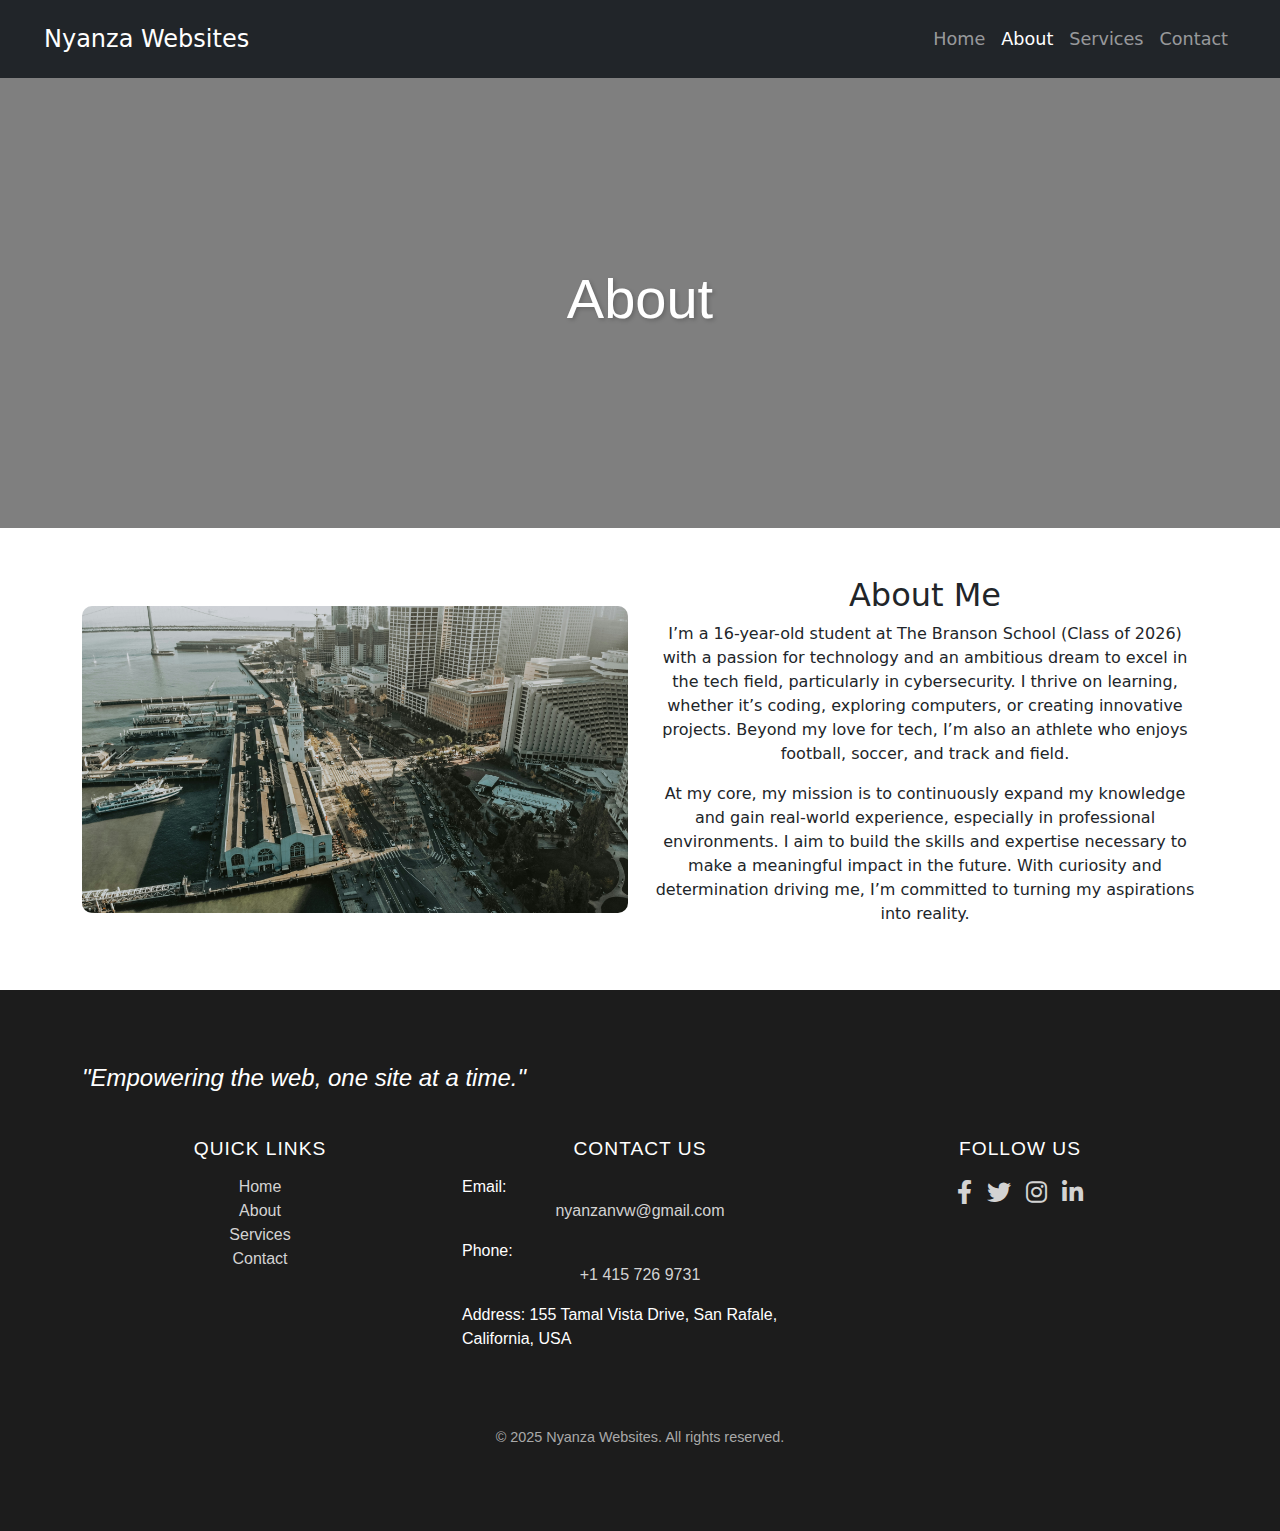
==== about.html @ a4156ca7 "everything" ====
<!DOCTYPE html>
<html lang="en">

<head>
    <meta charset="UTF-8">
    <meta name="viewport" content="width=device-width, initial-scale=1.0">
    <title>Basic Landing Page</title>
    <!-- Bootstrap 5 CDN -->
    <link href="https://cdn.jsdelivr.net/npm/bootstrap@5.3.0-alpha1/dist/css/bootstrap.min.css" rel="stylesheet">
    <link rel="stylesheet" href="style.css">
    <link rel="stylesheet" href="https://cdnjs.cloudflare.com/ajax/libs/font-awesome/6.0.0/css/all.min.css">
</head>

<body>

    <!-- Navbar -->
    <nav class="navbar navbar-expand-lg navbar-dark bg-dark sticky-top">
        <div class="container-fluid">
            <a class="navbar-brand" href="#">Nyanza Websites</a>
            <button class="navbar-toggler" type="button" data-bs-toggle="collapse" data-bs-target="#navbarNav"
                aria-controls="navbarNav" aria-expanded="false" aria-label="Toggle navigation">
                <span class="navbar-toggler-icon"></span>
            </button>
            <div class="collapse navbar-collapse" id="navbarNav">
                <ul class="navbar-nav ms-auto">
                    <li class="nav-item">
                        <a class="nav-link" href="index.html">Home</a>
                    </li>
                    <li class="nav-item">
                        <a class="nav-link active" href="#">About</a>
                    </li>
                    <li class="nav-item">
                        <a class="nav-link" href="services.html">Services</a>
                    </li>
                    <li class="nav-item">
                        <a class="nav-link" href="contact.html">Contact</a>
                    </li>
                </ul>
            </div>
        </div>
    </nav>


    <!-- Hero Section -->
    <section class="hero-2 about-hero">
        <div class="hero-overlay-2"></div>
        <div class="hero-text text-center">
            <h1 class="display-4">About</h1>
        </div>
    </section>


    <!-- About Section -->
    <section id="about" class="py-5">
        <div class="container">
            <div class="row">
                <!-- Image on the left -->
                <div class="col-md-6">
                    <img src="assets/images/hero-image.jpg" alt="About Me Image" class="img-fluid rounded-square">
                </div>
                <!-- Title and description on the right -->
                <div class="col-md-6 d-flex flex-column justify-content-center">
                    <h2>About Me</h2>
                    <p>I’m a 16-year-old student at The Branson School (Class of 2026) with a passion for technology and
                        an ambitious dream to excel in the tech field, particularly in cybersecurity. I thrive on
                        learning, whether it’s coding, exploring computers, or creating innovative projects. Beyond my
                        love for tech, I’m also an athlete who enjoys football, soccer, and track and field.
                    </p>
                    <p>At my core, my mission is to continuously expand my knowledge and gain real-world experience,
                        especially in professional environments. I aim to build the skills and expertise necessary to
                        make a meaningful impact in the future. With curiosity and determination driving me, I’m
                        committed to turning my aspirations into reality.</p>
                </div>
            </div>
        </div>
    </section>

    <!-- Footer -->
    <footer class="footer">
        <div class="container text-center text-md-start">
            <!-- Row 1: Quote -->
            <div class="row py-4">
                <div class="col-12">
                    <h4 class="footer-quote">"Empowering the web, one site at a time."</h4>
                </div>
            </div>

            <!-- Row 2: Links and Social Media -->
            <div class="row text-center text-md-start">
                <!-- Column 1: Navigation -->
                <div class="col-md-4 mb-4">
                    <h5 class="footer-heading">Quick Links</h5>
                    <ul class="list-unstyled">
                        <li><a href="#" class="footer-link">Home</a></li>
                        <li><a href="#about" class="footer-link">About</a></li>
                        <li><a href="#services" class="footer-link">Services</a></li>
                        <li><a href="#contact" class="footer-link">Contact</a></li>
                    </ul>
                </div>
                <!-- Column 2: Contact Information -->
                <div class="col-md-4 mb-4" class="contact-us">
                    <h5 class="footer-heading">Contact Us</h5>
                    <p>Email:<a href="mailto:nyanzanvw@gmail.com" class="footer-link">nyanzanvw@gmail.com</a>
                    </p>
                    <p>Phone: <a href="tel:+14157269731" class="footer-link">+1 415 726 9731</a></p>
                    <p>Address: 155 Tamal Vista Drive, San Rafale, California, USA</p>
                </div>
                <!-- Column 3: Social Media -->
                <div class="col-md-4 mb-4">
                    <h5 class="footer-heading">Follow Us</h5>
                    <div class="footer-social-icons">
                        <a href="#" class="footer-social-icon"><i class="fab fa-facebook-f"></i></a>
                        <a href="#" class="footer-social-icon"><i class="fab fa-twitter"></i></a>
                        <a href="#" class="footer-social-icon"><i class="fab fa-instagram"></i></a>
                        <a href="#" class="footer-social-icon"><i class="fab fa-linkedin-in"></i></a>
                    </div>
                </div>
            </div>

            <!-- Row 3: Copyright -->
            <div class="row">
                <div class="col-12 text-center py-3">
                    <p class="footer-copyright">
                        © 2025 Nyanza Websites. All rights reserved.
                    </p>
                </div>
            </div>
        </div>
    </footer>


    <!-- Bootstrap JS and Dependencies -->
    <script src="https://cdn.jsdelivr.net/npm/@popperjs/core@2.11.6/dist/umd/popper.min.js"></script>
    <script src="https://cdn.jsdelivr.net/npm/bootstrap@5.3.0-alpha1/dist/js/bootstrap.min.js"></script>
</body>

</html>
---- style.css ----
:root {
    --light-purple: #F9F5FF;
    --soft-purple: #D4C2FC;
    --muted-purple: #998FC7;
    --dark-gray: #28262C;
}

html {
    scroll-behavior: smooth;
}

body {
    text-align: center;
}

/* Hero Section Styling */
.hero {
    background-image: url('assets/images/hero-image.jpg');
    background-size: cover;
    background-position: center;
    height: 100vh;
    display: flex;
    align-items: center;
    justify-content: center;
    position: relative;
    overflow: hidden;
}

.hero-overlay {
    position: absolute;
    top: 0;
    left: 0;
    width: 100%;
    height: 100%;
    background-color: rgba(0, 0, 0, 0); /* Initial transparent overlay */
    transition: background-color 0.3s ease; /* Smooth transition */
    z-index: 1; /* Ensure it's over the background but under text */
}

.hero-overlay-2 {
    position: absolute;
    top: 0;
    left: 0;
    width: 100%;
    height: 100%;
    background-color: rgba(0, 0, 0, 0.5); /* Initial transparent overlay */
    transition: background-color 0.3s ease; /* Smooth transition */
    z-index: 1; /* Ensure it's over the background but under text */
}

.hero-text {
    z-index: 2; /* Ensure text is above the overlay */
}

.hero-text h1 {
    text-shadow: 2px 2px 4px rgba(0, 0, 0, 0.2); /* Lighter shadow for better readability */
    color: white; /* Ensure text is white and not affected by background darkness */
    font-family: 'Arial', sans-serif; /* Example font change */
}

/* Parallax Effect */
.hero {
    background-image: url('assets/images/hero-image.jpg'); /* Your image path */
    background-attachment: fixed;
    background-size: cover;
    background-position: center;
    height: 100vh;
    position: relative;
}

.about-hero {
    background-image: url('assets/images/marin.jpg'); /* Your image path */
    background-attachment: fixed;
    background-size: cover;
    background-position: center;
    height: 50vh;
    position: relative;
}

.services-hero {
    background-image: url('assets/images/sf.jpg'); /* Your image path */
    background-attachment: fixed;
    background-size: cover;
    background-position: center;
    height: 50vh;
    position: relative;
}

.contact-hero {
    background-image: url('assets/images/marin2.jpg'); /* Your image path */
    background-attachment: fixed;
    background-size: cover;
    background-position: center;
    height: 50vh;
    position: relative;
}

.hero-text {
    position: absolute;
    top: 50%;
    left: 50%;
    transform: translate(-50%, -50%);
    color: white;
    text-align: center;
}

.hero h1, .hero h2 {
    text-shadow: 2px 2px 4px rgba(0, 0, 0, 0.7);
}

/* About Section - Image Adjustment */
#about .row {
    display: flex;
    align-items: center; /* Vertically center the columns */
    justify-content: space-between; /* Ensure proper spacing */
}

#about .col-md-6 {
    display: flex;
    justify-content: center;
    align-items: center;
}

#about .col-md-6 img {
    width: 100%;
    height: 100%;
    object-fit: cover; /* Maintain aspect ratio while filling the container */
    border-radius: 10px; /* Optional: Rounded corners for the image */
    max-width: 100%; /* Ensure image is responsive */
    max-height: 100%; /* Ensure image is responsive */
}

/* Navbar Styling */
nav.navbar {
    padding: 1rem 2rem; /* Increase navbar padding */
}

nav.navbar .navbar-brand {
    font-size: 1.5rem; /* Increase brand font size */
}

nav.navbar .navbar-nav .nav-link {
    font-size: 1.1rem; /* Increase nav-link font size */
}

/* Footer Styling */
footer {
    background-color: #343a40;
}

footer a {
    text-decoration: none;
    color: white;
}

footer a:hover {
    color: #ccc;
}

/* Make sure all sections have responsive padding */
section {
    padding: 50px 0;
}

/* Optional: Adjust font sizes and spacing for smaller screens */
@media (max-width: 768px) {
    h2 {
        font-size: 1.5rem;
    }

    .rounded-square {
        max-width: 300px; /* Make image smaller on mobile */
    }

    /* Ensure text content is not too wide on smaller screens */
    .container {
        padding-left: 15px;
        padding-right: 15px;
    }
}

/* Services Section Styling */
#services {
    background-color: #f9f9f9;
    padding: 40px 0;
    font-family: Arial, sans-serif;
}

#services h2 {
    font-size: 2.5rem;
    margin-bottom: 20px;
}

#services p {
    font-size: 1rem;
    color: #555;
}

/* Services Grid Layout */
.services-grid {
    display: flex;
    flex-wrap: wrap;
    gap: 20px;
    justify-content: center;
}

.service {
    background: #fff;
    border: 1px solid #ddd;
    border-radius: 10px;
    padding: 20px;
    box-shadow: 0 4px 6px rgba(0, 0, 0, 0.1);
    flex: 1 1 calc(50% - 20px); /* Two columns */
    max-width: calc(50% - 20px);
    box-sizing: border-box;
}

.service h3 {
    font-size: 1.5rem;
    margin-bottom: 10px;
}

.service p {
    margin: 10px 0;
    color: #333;
}

.features {
    list-style: none;
    padding: 0;
    margin: 10px 0;
}

.features li {
    margin: 5px 0;
    font-size: 1rem;
}

.features .included {
    color: green;
}

.features .excluded {
    color: red;
}

.price {
    font-size: 1.2rem;
    margin-top: 10px;
    font-weight: bold;
}

.additional-info {
    font-size: 1rem;
    color: #555;
}

.payment-options {
    margin-top: 30px;
}

.payment-options h4 {
    font-size: 1.5rem;
    margin-bottom: 10px;
}

.payment-options ul {
    list-style: none;
    padding: 0;
    margin: 0;
}

.payment-options li {
    margin: 5px 0;
    font-size: 1rem;
    color: #555;
}

/* Responsive Design */
@media (max-width: 768px) {
    .services-grid {
        flex-direction: column;
    }

    .service {
        flex: 1 1 100%;
        max-width: 100%;
    }
}

#contact h4 {
    font-size: 1.8rem;
    margin-bottom: 1rem;
    color: #333;
}

#contact form .form-control {
    border-radius: 5px;
    box-shadow: inset 0 1px 3px rgba(0, 0, 0, 0.1);
}

#contact form .btn {
    background-color: #007bff;
    color: #fff;
    padding: 10px 20px;
    border-radius: 5px;
    transition: background-color 0.3s ease;
}

#contact form .btn:hover {
    background-color: #0056b3;
}

#contact h2 {
    font-size: 2.5rem;
    margin-bottom: 2rem;
    color: #333;
}

#contact form .form-control {
    border-radius: 5px;
    box-shadow: inset 0 1px 3px rgba(0, 0, 0, 0.1);
}

#contact form .btn {
    background-color: #007bff;
    color: #fff;
    padding: 10px 20px;
    border-radius: 5px;
    transition: background-color 0.3s ease;
}

#contact form .btn:hover {
    background-color: #0056b3;
}

.map-container iframe {
    border-radius: 10px;
    box-shadow: 0 4px 10px rgba(0, 0, 0, 0.1);
}

 /* Parallax Effect */
.hero {
    background-image: url('assets/images/hero-image.jpg'); /* Your image path */
    background-attachment: fixed;
    background-size: cover;
    background-position: center;
    height: 100vh;
    position: relative;
}

.hero-text {
    position: absolute;
    top: 50%;
    left: 50%;
    transform: translate(-50%, -50%);
    color: white;
    text-align: center;
}

/* Make the text stand out on the parallax background */
.hero h1, .hero h2 {
    text-shadow: 2px 2px 4px rgba(0, 0, 0, 0.7);
}

/* Add space for other sections */
section {
    padding: 60px 0;
}

.footer {
    background: #1c1c1c; /* Majestic gradient */
    color: white;
    padding: 50px 0;
    font-family: 'Poppins', sans-serif;
    display: flex;
    flex-wrap: wrap;
    justify-content: space-between; /* Evenly distribute columns */
    text-align: center;
}

.footer-column {
    flex: 1; /* Ensure all columns take equal width */
    display: flex;
    align-items: center; /* Horizontal centering */
    justify-content: center; /* Vertical centering */
    padding: 15px; /* Optional: Add spacing inside columns */
    text-align: center;
}

.footer-quote {
    font-size: 1.5rem;
    font-style: italic;
    color: white;
    margin-bottom: 20px;
}

.footer-heading {
    font-size: 1.2rem;
    margin-bottom: 15px;
    color: white; /* Majestic lavender */
    text-transform: uppercase;
    letter-spacing: 1px;
    text-align: center;
}

.footer-link {
    color: #d3d3d3;
    text-decoration: none;
    transition: color 0.3s;
    justify-content: center; /* Vertical centering */
    display: flex;  
}

.footer-link:hover {
    color: white;
}

.footer-social-icons {
    display: flex;  
    justify-content: center;
    gap: 15px;
}

.footer-social-icon {
    color: #d3d3d3;
    font-size: 1.5rem;
    transition: transform 0.3s, color 0.3s;
}

.footer-social-icon:hover {
    color: white; /* Highlight on hover */
    transform: scale(1.2);
}

.footer-copyright {
    font-size: 0.9rem;
    color: #a9a9a9;
    margin-top: 20px;
    text-align: center;
}
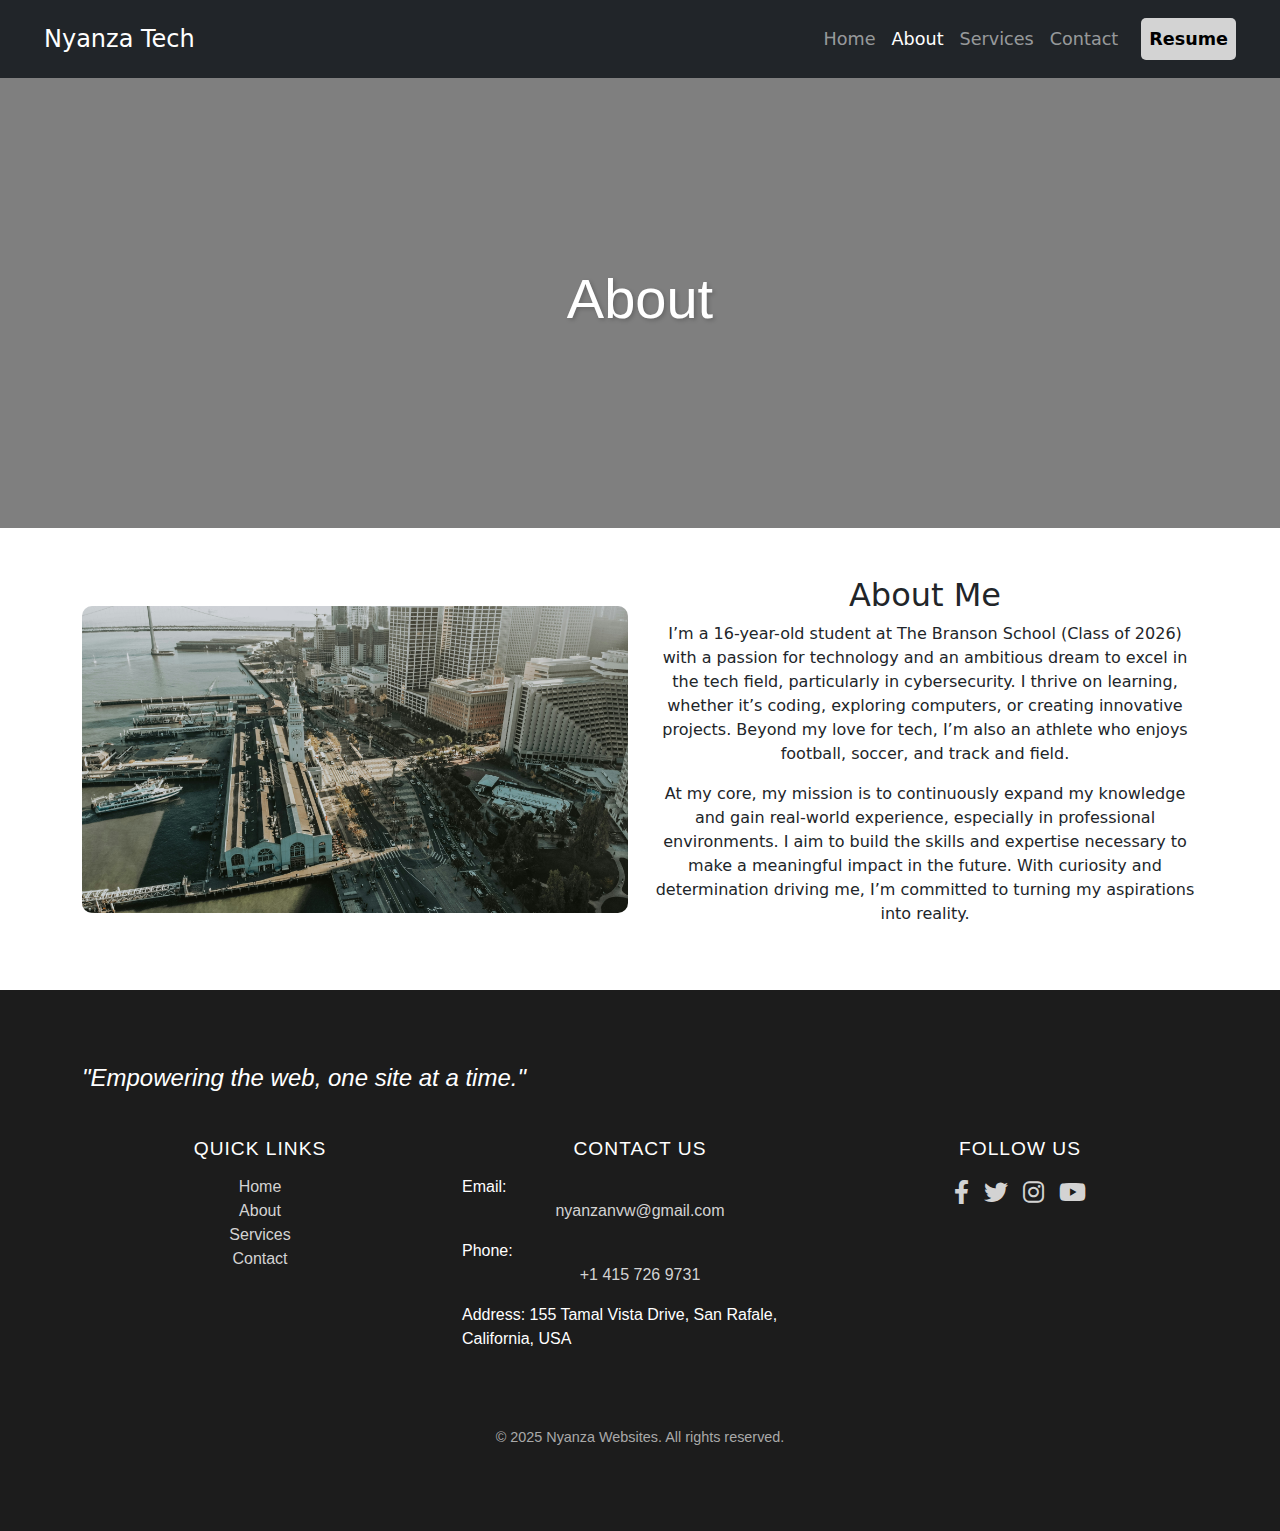
==== commit 8c96b566: "Fixed some things" ====
--- a/about.html
+++ b/about.html
@@ -16,7 +16,7 @@
     <!-- Navbar -->
     <nav class="navbar navbar-expand-lg navbar-dark bg-dark sticky-top">
         <div class="container-fluid">
-            <a class="navbar-brand" href="#">Nyanza Websites</a>
+            <a class="navbar-brand" href="index.html">Nyanza Tech</a>
             <button class="navbar-toggler" type="button" data-bs-toggle="collapse" data-bs-target="#navbarNav"
                 aria-controls="navbarNav" aria-expanded="false" aria-label="Toggle navigation">
                 <span class="navbar-toggler-icon"></span>
@@ -34,6 +34,10 @@
                     </li>
                     <li class="nav-item">
                         <a class="nav-link" href="contact.html">Contact</a>
+                    </li>
+                    <!-- Special Resume Button -->
+                    <li class="nav-item">
+                        <a class="nav-link resume-button" href="resume.html">Resume</a>
                     </li>
                 </ul>
             </div>
@@ -59,7 +63,7 @@
                     <img src="assets/images/hero-image.jpg" alt="About Me Image" class="img-fluid rounded-square">
                 </div>
                 <!-- Title and description on the right -->
-                <div class="col-md-6 d-flex flex-column justify-content-center">
+                <div class="col-md-6 d-flex flex-column justify-content-center aboutme">
                     <h2>About Me</h2>
                     <p>I’m a 16-year-old student at The Branson School (Class of 2026) with a passion for technology and
                         an ambitious dream to excel in the tech field, particularly in cybersecurity. I thrive on
@@ -91,10 +95,10 @@
                 <div class="col-md-4 mb-4">
                     <h5 class="footer-heading">Quick Links</h5>
                     <ul class="list-unstyled">
-                        <li><a href="#" class="footer-link">Home</a></li>
-                        <li><a href="#about" class="footer-link">About</a></li>
-                        <li><a href="#services" class="footer-link">Services</a></li>
-                        <li><a href="#contact" class="footer-link">Contact</a></li>
+                        <li><a href="index.html" class="footer-link">Home</a></li>
+                        <li><a href="about.html" class="footer-link">About</a></li>
+                        <li><a href="services.html" class="footer-link">Services</a></li>
+                        <li><a href="contact.html" class="footer-link">Contact</a></li>
                     </ul>
                 </div>
                 <!-- Column 2: Contact Information -->
@@ -109,10 +113,14 @@
                 <div class="col-md-4 mb-4">
                     <h5 class="footer-heading">Follow Us</h5>
                     <div class="footer-social-icons">
-                        <a href="#" class="footer-social-icon"><i class="fab fa-facebook-f"></i></a>
-                        <a href="#" class="footer-social-icon"><i class="fab fa-twitter"></i></a>
-                        <a href="#" class="footer-social-icon"><i class="fab fa-instagram"></i></a>
-                        <a href="#" class="footer-social-icon"><i class="fab fa-linkedin-in"></i></a>
+                        <a href="https://www.facebook.com/profile.php?id=61553957895642"
+                            class="footer-social-icon facebook"><i class="fab fa-facebook-f"></i></a>
+                        <a href="https://x.com/nngongoseke" class="footer-social-icon x"><i
+                                class="fab fa-twitter"></i></a>
+                        <a href="https://www.instagram.com/ngongosekenyanza/" class="footer-social-icon instagram"><i
+                                class="fab fa-instagram"></i></a>
+                        <a href="https://www.youtube.com/@nyanzawebsites" class="footer-social-icon youtube"><i
+                                class="fab fa-youtube"></i></a>
                     </div>
                 </div>
             </div>
--- a/style.css
+++ b/style.css
@@ -177,9 +177,29 @@
         padding-left: 15px;
         padding-right: 15px;
     }
-}
-
-/* Services Section Styling */
+
+    .services-grid {
+        flex-direction: column;
+    }
+
+    .service {
+        flex: 100%;
+        max-width: auto;
+    }
+
+    .aboutme {
+        padding-top: 30px;
+    }
+
+    .timeline-content {
+        width: 90%;
+        float: none;
+        text-align: left;
+        margin: 0 auto;
+    }
+}
+
+/* services Section Styling */
 #services {
     background-color: #f9f9f9;
     padding: 40px 0;
@@ -276,18 +296,6 @@
     color: #555;
 }
 
-/* Responsive Design */
-@media (max-width: 768px) {
-    .services-grid {
-        flex-direction: column;
-    }
-
-    .service {
-        flex: 1 1 100%;
-        max-width: 100%;
-    }
-}
-
 #contact h4 {
     font-size: 1.8rem;
     margin-bottom: 1rem;
@@ -440,3 +448,188 @@
     text-align: center;
 }
 
+/* Special Resume Button Styling */
+.navbar .resume-button {
+    background-color: #d3d3d3; /* Light gray background */
+    color: #000; /* Black text */
+    padding: 8px; /* Add padding to make it look like a button */
+    border-radius: 5px; /* Slightly rounded edges */
+    font-weight: bold; /* Bold text */
+    transition: all 0.3s ease; /* Smooth hover effect */
+    margin-left: 15px; /* Space from the rest of the navbar */
+}
+
+.navbar .resume-button:hover {
+    background-color: #b0b0b0; /* Darker gray on hover */
+    color: #fff; /* White text on hover */
+    text-decoration: none; /* Remove underline */
+}
+
+/* Timeline Container */
+#appointment-timeline {
+    position: relative;
+}
+
+.timeline {
+    position: relative;
+    max-width: 800px;
+    margin: 0 auto;
+    padding: 20px 0;
+}
+
+.timeline-event {
+    position: relative;
+    margin-bottom: 30px;
+}
+
+.timeline-line {
+    position: absolute;
+    top: 0;
+    left: 50%;
+    width: 4px;
+    height: 100%;
+    background-color: #ddd;
+    transform: translateX(-50%);
+    z-index: -1;
+}
+
+.timeline-content {
+    position: relative;
+    width: 45%;
+    padding: 15px 20px;
+    border-radius: 5px;
+    background-color: #f8f9fa;
+    box-shadow: 0 4px 6px rgba(0, 0, 0, 0.1);
+}
+
+.timeline-content.left {
+    float: left;
+    text-align: right;
+    clear: both;
+}
+
+.timeline-content.right {
+    float: right;
+    text-align: left;
+    clear: both;
+}
+
+.timeline-content h3 {
+    margin-top: 0;
+    font-size: 1.25rem;
+    color: #343a40;
+}
+
+.timeline-content p {
+    margin: 0;
+    color: #6c757d;
+}
+
+footer {
+    position: relative; /* Ensure it's positioned naturally in the document flow */
+    width: 100%;
+    background-color: #333; /* Match your theme */
+    color: #fff;
+    text-align: center;
+    padding: 20px 0;
+}
+
+/* Timeline Wrapper */
+.timeline {
+    position: relative;
+    max-width: 900px;
+    margin: 0 auto;
+    padding: 20px 0;
+    overflow: hidden;
+}
+
+.facebook:hover {
+    color: #316FF6;
+}
+
+.x:hover {
+    color: #1DA1F2;
+}
+
+.instagram:hover {
+    color: #E4405F;
+}
+
+.youtube:hover {
+    color: #FF0000;
+}
+
+/* Services Grid Layout */
+.services-grid {
+    display: flex;
+    flex-wrap: wrap;
+    gap: 20px;
+    justify-content: center;
+}
+
+.service {
+    background: #fff;
+    border: 1px solid #ddd;
+    border-radius: 10px;
+    padding: 20px;
+    box-shadow: 0 4px 6px rgba(0, 0, 0, 0.1);
+    flex: 1 1 calc(50% - 20px); /* Two columns by default */
+    max-width: calc(50% - 20px);
+    box-sizing: border-box;
+}
+
+.service h3 {
+    font-size: 1.5rem;
+    margin-bottom: 10px;
+}
+
+.service p {
+    margin: 10px 0;
+    color: #333;
+}
+
+/* Responsive adjustments for smaller screens */
+@media (max-width: 768px) {
+    .services-grid {
+        flex-direction: column; /* Stack the cards vertically */
+    }
+
+    .service {
+        flex: 1 1 100%; /* Make each card take full width */
+        max-width: 100%; /* Ensure cards take full width */
+    }
+}
+
+/* Service Card Hover Effect */
+.service {
+    background: #fff;
+    border: 1px solid #ddd;
+    border-radius: 10px;
+    padding: 20px;
+    box-shadow: 0 4px 6px rgba(0, 0, 0, 0.1);
+    transition: transform 0.3s ease, box-shadow 0.3s ease;
+}
+
+.service:hover {
+    transform: translateY(-5px); /* Slight lift effect */
+    box-shadow: 0 10px 15px rgba(0, 0, 0, 0.2); /* Bigger shadow on hover */
+}
+
+/* Timeline Event Hover Effect */
+.timeline-event {
+    transition: transform 0.3s ease-in-out, box-shadow 0.3s ease-in-out;
+}
+
+.timeline-event:hover {
+    transform: translateY(-5px); /* Slight lift effect */
+    box-shadow: 0 10px 15px rgba(0, 0, 0, 0.2); /* Bigger shadow on hover */
+}
+
+.timeline-line {
+    background-color: #ddd; /* Light color for the line */
+    transition: background-color 0.3s ease;
+}
+
+.timeline-event:hover .timeline-line {
+    background-color: #007bff; /* Change the line color to blue when hovering */
+}